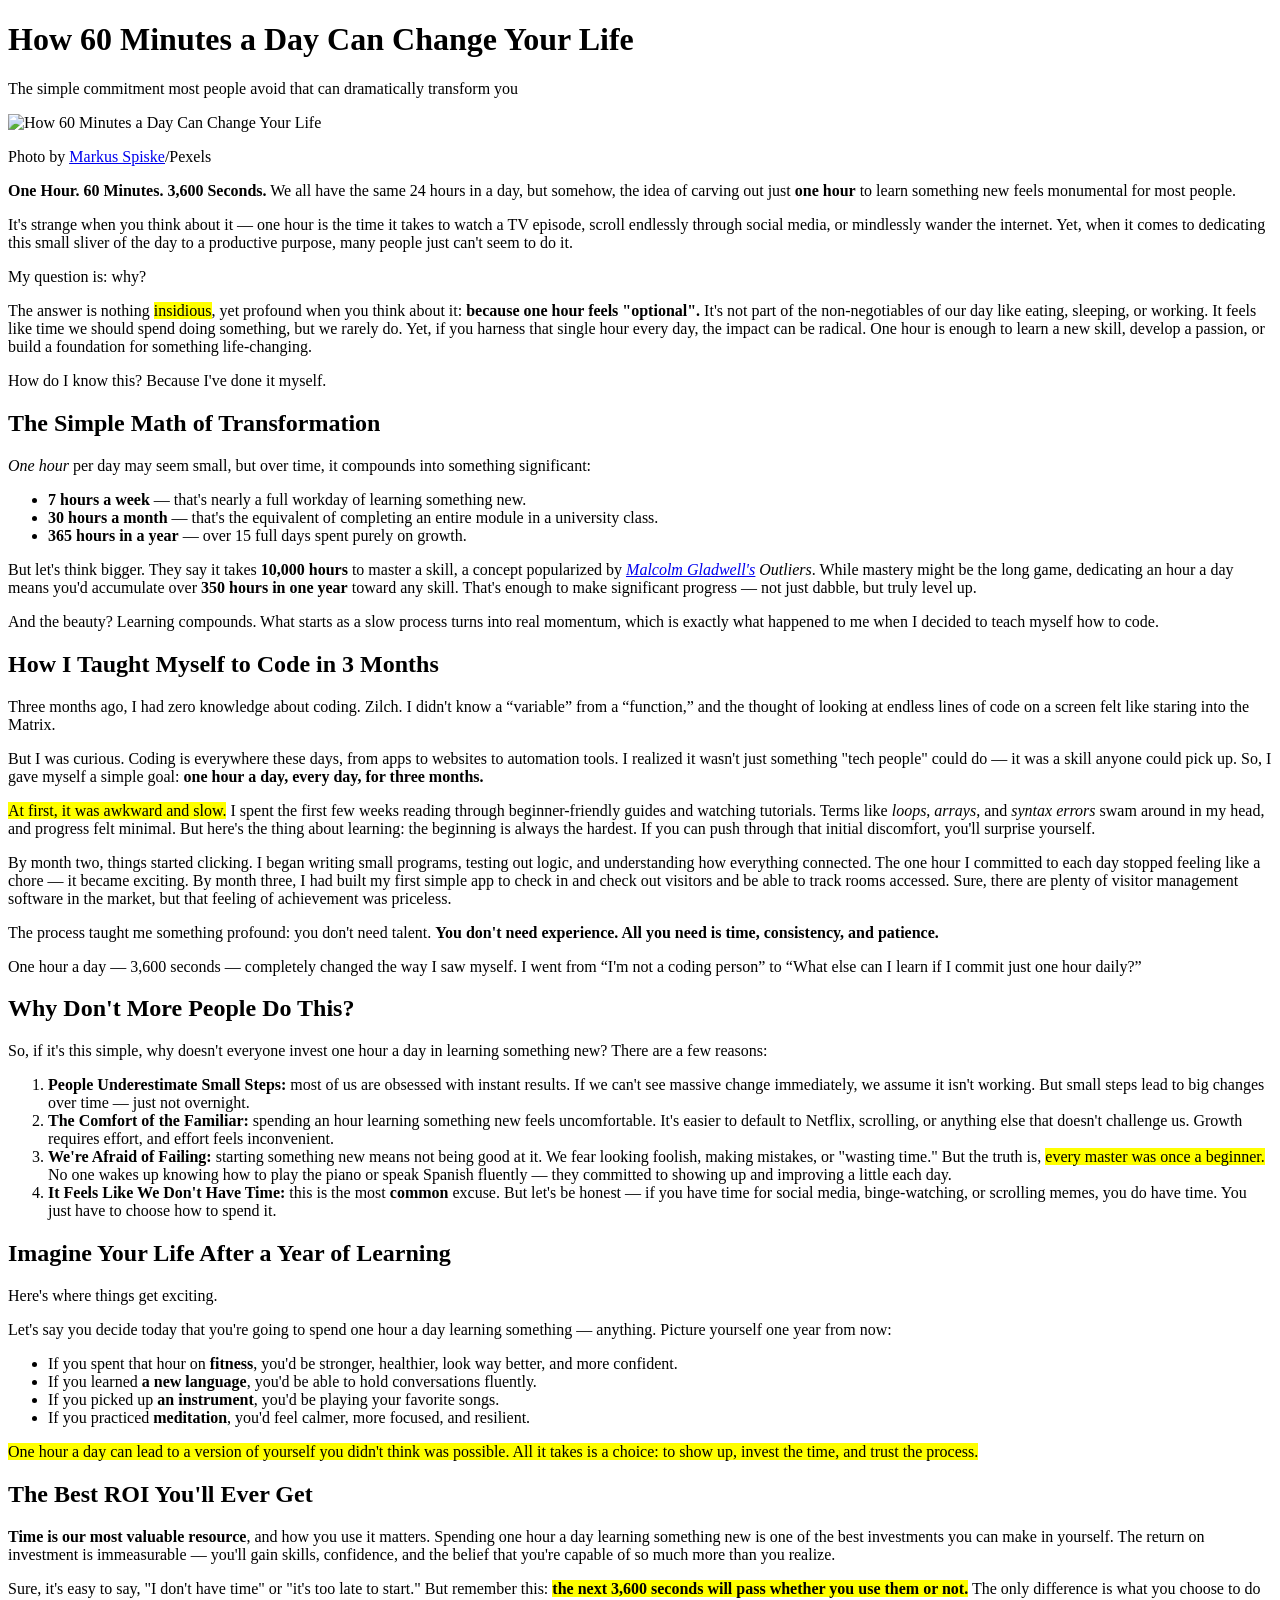
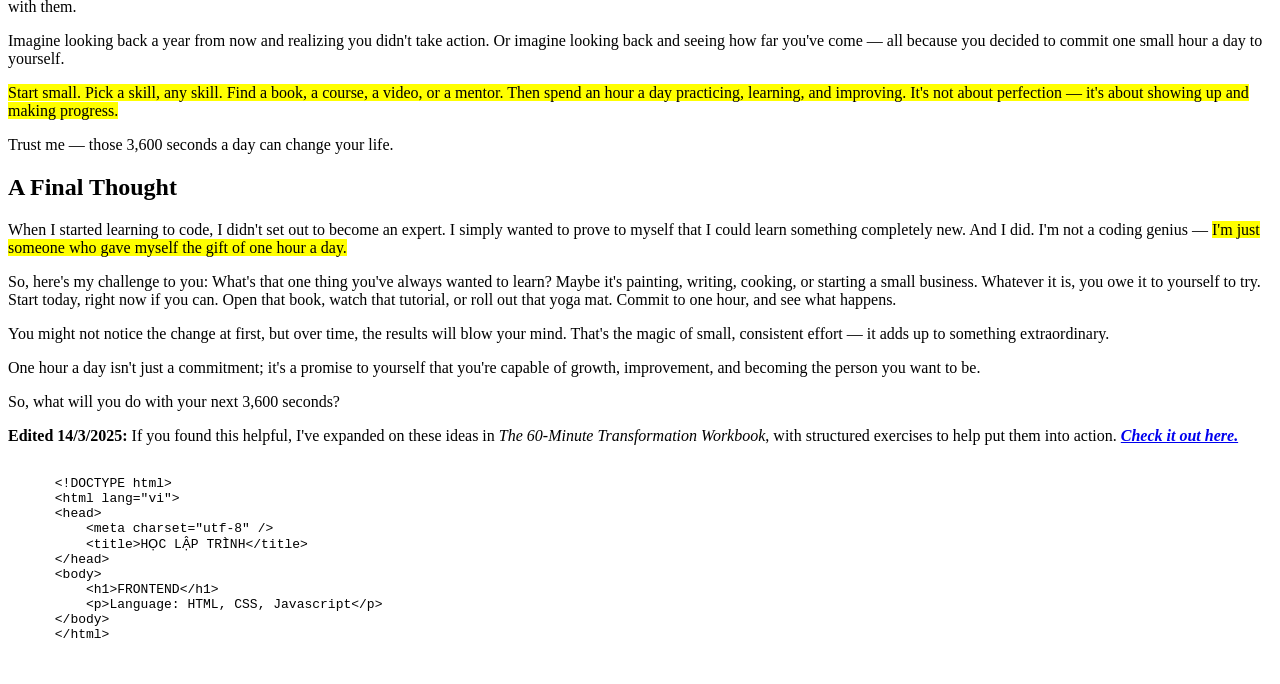
==== blog-post.html @ f9d19a65 "v3-v3" ====
<!DOCTYPE html>
<html lang="en">
<head>
    <meta charset="UTF-8">
    <meta name="viewport" content="width=device-width, initial-scale=1.0">
    <title>How 60 Minutes a Day Can Change Your Life</title>
    <link rel="stylesheet" href="./css/style.css">
</head>
<body>
    <!-- Max-With 800px -->
    <div class="content">
        <!-- HTML -->
          <h1>How 60 Minutes a Day Can Change Your Life</h1>
    <p>
      The simple commitment most people avoid that can dramatically transform
      you
    </p>
    <img
      class="img-logo"
      src="https://images.pexels.com/photos/3046629/pexels-photo-3046629.jpeg"
      alt="How 60 Minutes a Day Can Change Your Life"
    />
    <p>
      Photo by
      <u
        ><a
          href="https://www.pexels.com/photo/plants-macro-growth-soil-113335/"
          target="_blank"
          >Markus Spiske</a
        ></u
      >/Pexels
    </p>
    <p>
      <strong>One Hour. 60 Minutes. 3,600 Seconds.</strong> We all have the same
      24 hours in a day, but somehow, the idea of carving out just
      <b>one hour</b> to learn something new feels monumental for most people.
    </p>
    <p>
      It's strange when you think about it — one hour is the time it takes to
      watch a TV episode, scroll endlessly through social media, or mindlessly
      wander the internet. Yet, when it comes to dedicating this small sliver of
      the day to a productive purpose, many people just can't seem to do it.
    </p>
    <p>My question is: why?</p>
    <p>
      The answer is nothing <mark>insidious</mark>, yet profound when you think
      about it: <strong>because one hour feels "optional".</strong> It's not
      part of the non-negotiables of our day like eating, sleeping, or working.
      It feels like time we should spend doing something, but we rarely do. Yet,
      if you harness that single hour every day, the impact can be radical. One
      hour is enough to learn a new skill, develop a passion, or build a
      foundation for something life-changing.
    </p>
    <p>How do I know this? Because I've done it myself.</p>
    <h2>The Simple Math of Transformation</h2>
    <p>
      <i>One hour</i> per day may seem small, but over time, it compounds into
      something significant:
    </p>
    <ul>
      <li>
        <b>7 hours a week</b> — that's nearly a full workday of learning
        something new.
      </li>
      <li>
        <b>30 hours a month</b> — that's the equivalent of completing an entire
        module in a university class.
      </li>
      <li>
        <b>365 hours in a year</b> — over 15 full days spent purely on growth.
      </li>
    </ul>
    <p>
      But let's think bigger. They say it takes <strong>10,000 hours</strong> to
      master a skill, a concept popularized by
      <a href="https://www.gladwellbooks.com/"
      target="_blank"
        ><u><i>Malcolm Gladwell's</i></u></a
      >
      <i>Outliers</i>. While mastery might be the long game, dedicating an hour
      a day means you'd accumulate over <b>350 hours in one year</b> toward any
      skill. That's enough to make significant progress — not just dabble, but
      truly level up.
    </p>
    <p>
      And the beauty? Learning compounds. What starts as a slow process turns
      into real momentum, which is exactly what happened to me when I decided to
      teach myself how to code.
    </p>
    <h2>How I Taught Myself to Code in 3 Months</h2>
    <p>
      Three months ago, I had zero knowledge about coding. Zilch. I didn't know
      a “variable” from a “function,” and the thought of looking at endless
      lines of code on a screen felt like staring into the Matrix.
    </p>
    <p>
      But I was curious. Coding is everywhere these days, from apps to websites
      to automation tools. I realized it wasn't just something "tech people"
      could do — it was a skill anyone could pick up. So, I gave myself a simple
      goal: <b>one hour a day, every day, for three months.</b>
    </p>
    <p>
      <mark>At first, it was awkward and slow.</mark> I spent the first few
      weeks reading through beginner-friendly guides and watching tutorials.
      Terms like <i>loops</i>, <i>arrays</i>, and <i>syntax errors</i> swam
      around in my head, and progress felt minimal. But here's the thing about
      learning: the beginning is always the hardest. If you can push through
      that initial discomfort, you'll surprise yourself.
    </p>
    <p>
      By month two, things started clicking. I began writing small programs,
      testing out logic, and understanding how everything connected. The one
      hour I committed to each day stopped feeling like a chore — it became
      exciting. By month three, I had built my first simple app to check in and
      check out visitors and be able to track rooms accessed. Sure, there are
      plenty of visitor management software in the market, but that feeling of
      achievement was priceless.
    </p>
    <p>
      The process taught me something profound: you don't need talent.
      <b
        >You don't need experience. All you need is time, consistency, and
        patience.</b
      >
    </p>
    <p>
      One hour a day — 3,600 seconds — completely changed the way I saw myself.
      I went from “I'm not a coding person” to “What else can I learn if I
      commit just one hour daily?”
    </p>
    <h2>Why Don't More People Do This?</h2>
    <p>
      So, if it's this simple, why doesn't everyone invest one hour a day in
      learning something new? There are a few reasons:
    </p>
    <ol>
      <li>
        <b>People Underestimate Small Steps:</b> most of us are obsessed with
        instant results. If we can't see massive change immediately, we assume
        it isn't working. But small steps lead to big changes over time — just
        not overnight.
      </li>
      <li>
        <b>The Comfort of the Familiar:</b> spending an hour learning something
        new feels uncomfortable. It's easier to default to Netflix, scrolling,
        or anything else that doesn't challenge us. Growth requires effort, and
        effort feels inconvenient.
      </li>
      <li>
        <b>We're Afraid of Failing:</b> starting something new means not being
        good at it. We fear looking foolish, making mistakes, or "wasting time."
        But the truth is, <mark>every master was once a beginner.</mark> No one
        wakes up knowing how to play the piano or speak Spanish fluently — they
        committed to showing up and improving a little each day.
      </li>
      <li>
        <b>It Feels Like We Don't Have Time:</b> this is the most
        <b>common</b> excuse. But let's be honest — if you have time for social
        media, binge-watching, or scrolling memes, you do have time. You just
        have to choose how to spend it.
      </li>
    </ol>
    <h2>Imagine Your Life After a Year of Learning</h2>
    <p>Here's where things get exciting.</p>
    <p>
      Let's say you decide today that you're going to spend one hour a day
      learning something — anything. Picture yourself one year from now:
    </p>
    <ul>
      <li>
        If you spent that hour on <b>fitness</b>, you'd be stronger, healthier,
        look way better, and more confident.
      </li>
      <li>
        If you learned <b>a new language</b>, you'd be able to hold
        conversations fluently.
      </li>
      <li>
        If you picked up <b>an instrument</b>, you'd be playing your favorite
        songs.
      </li>
      <li>
        If you practiced <b>meditation</b>, you'd feel calmer, more focused, and
        resilient.
      </li>
    </ul>
    <p>
      <mark
        >One hour a day can lead to a version of yourself you didn't think was
        possible. All it takes is a choice: to show up, invest the time, and
        trust the process.</mark
      >
    </p>
    <h2>The Best ROI You'll Ever Get</h2>
    <p>
      <b>Time is our most valuable resource</b>, and how you use it matters.
      Spending one hour a day learning something new is one of the best
      investments you can make in yourself. The return on investment is
      immeasurable — you'll gain skills, confidence, and the belief that you're
      capable of so much more than you realize.
    </p>
    <p>
      Sure, it's easy to say, "I don't have time" or "it's too late to start."
      But remember this:
      <strong
        ><mark
          >the next 3,600 seconds will pass whether you use them or not.</mark
        ></strong
      >
      The only difference is what you choose to do with them.
    </p>
    <p>
      Imagine looking back a year from now and realizing you didn't take action.
      Or imagine looking back and seeing how far you've come — all because you
      decided to commit one small hour a day to yourself.
    </p>
    <p>
      <mark
        >Start small. Pick a skill, any skill. Find a book, a course, a video,
        or a mentor. Then spend an hour a day practicing, learning, and
        improving. It's not about perfection — it's about showing up and making
        progress.</mark
      >
    </p>
    <p>Trust me — those 3,600 seconds a day can change your life.</p>
    <h2>A Final Thought</h2>
    <p>
      When I started learning to code, I didn't set out to become an expert. I
      simply wanted to prove to myself that I could learn something completely
      new. And I did. I'm not a coding genius —
      <mark>I'm just someone who gave myself the gift of one hour a day.</mark>
    </p>
    <p>
      So, here's my challenge to you: What's that one thing you've always wanted
      to learn? Maybe it's painting, writing, cooking, or starting a small
      business. Whatever it is, you owe it to yourself to try. Start today,
      right now if you can. Open that book, watch that tutorial, or roll out
      that yoga mat. Commit to one hour, and see what happens.
    </p>
    <p>
      You might not notice the change at first, but over time, the results will
      blow your mind. That's the magic of small, consistent effort — it adds up
      to something extraordinary.
    </p>
    <p>
      One hour a day isn't just a commitment; it's a promise to yourself that
      you're capable of growth, improvement, and becoming the person you want to
      be.
    </p>
    <p>So, what will you do with your next 3,600 seconds?</p>
    <p>
      <b>Edited 14/3/2025:</b> If you found this helpful, I've expanded on these
      ideas in <i>The 60-Minute Transformation Workbook</i>, with structured
      exercises to help put them into action.
      <a href="https://www.amazon.com/dp/B0F1DC76YK" target="_blank"
        ><b><i>Check it out here.</i></b></a
      >
    </p>
    <pre>
      <code>
      &lt;!DOCTYPE html&gt;
      &lt;html lang="vi"&gt;
      &lt;head&gt;
          &lt;meta charset="utf-8" /&gt;
          &lt;title&gt;HỌC LẬP TRÌNH&lt;/title&gt;
      &lt;/head&gt;
      &lt;body&gt;
          &lt;h1&gt;FRONTEND&lt;/h1&gt;
          &lt;p&gt;Language: HTML, CSS, Javascript&lt;/p&gt;
      &lt;/body&gt;
      &lt;/html&gt;
      </code>
      </pre>
    </div>
</body>
</html>
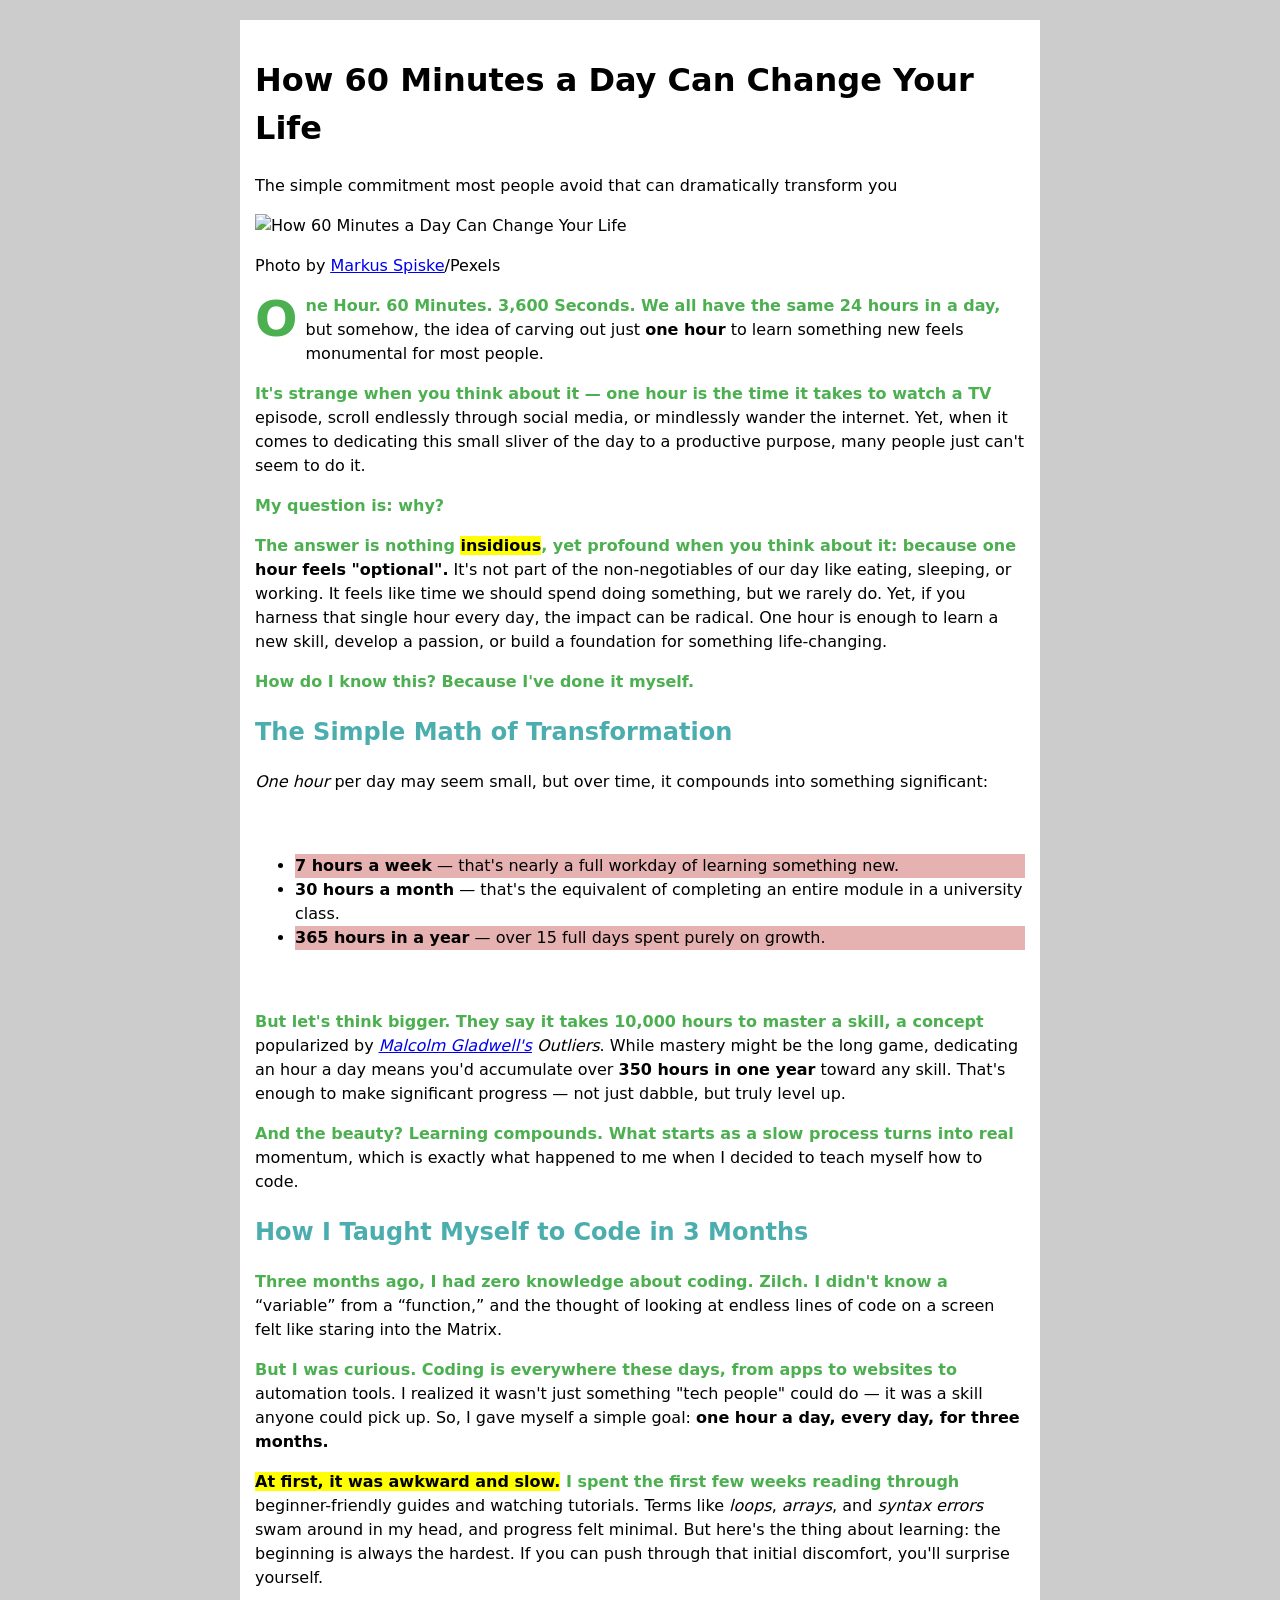
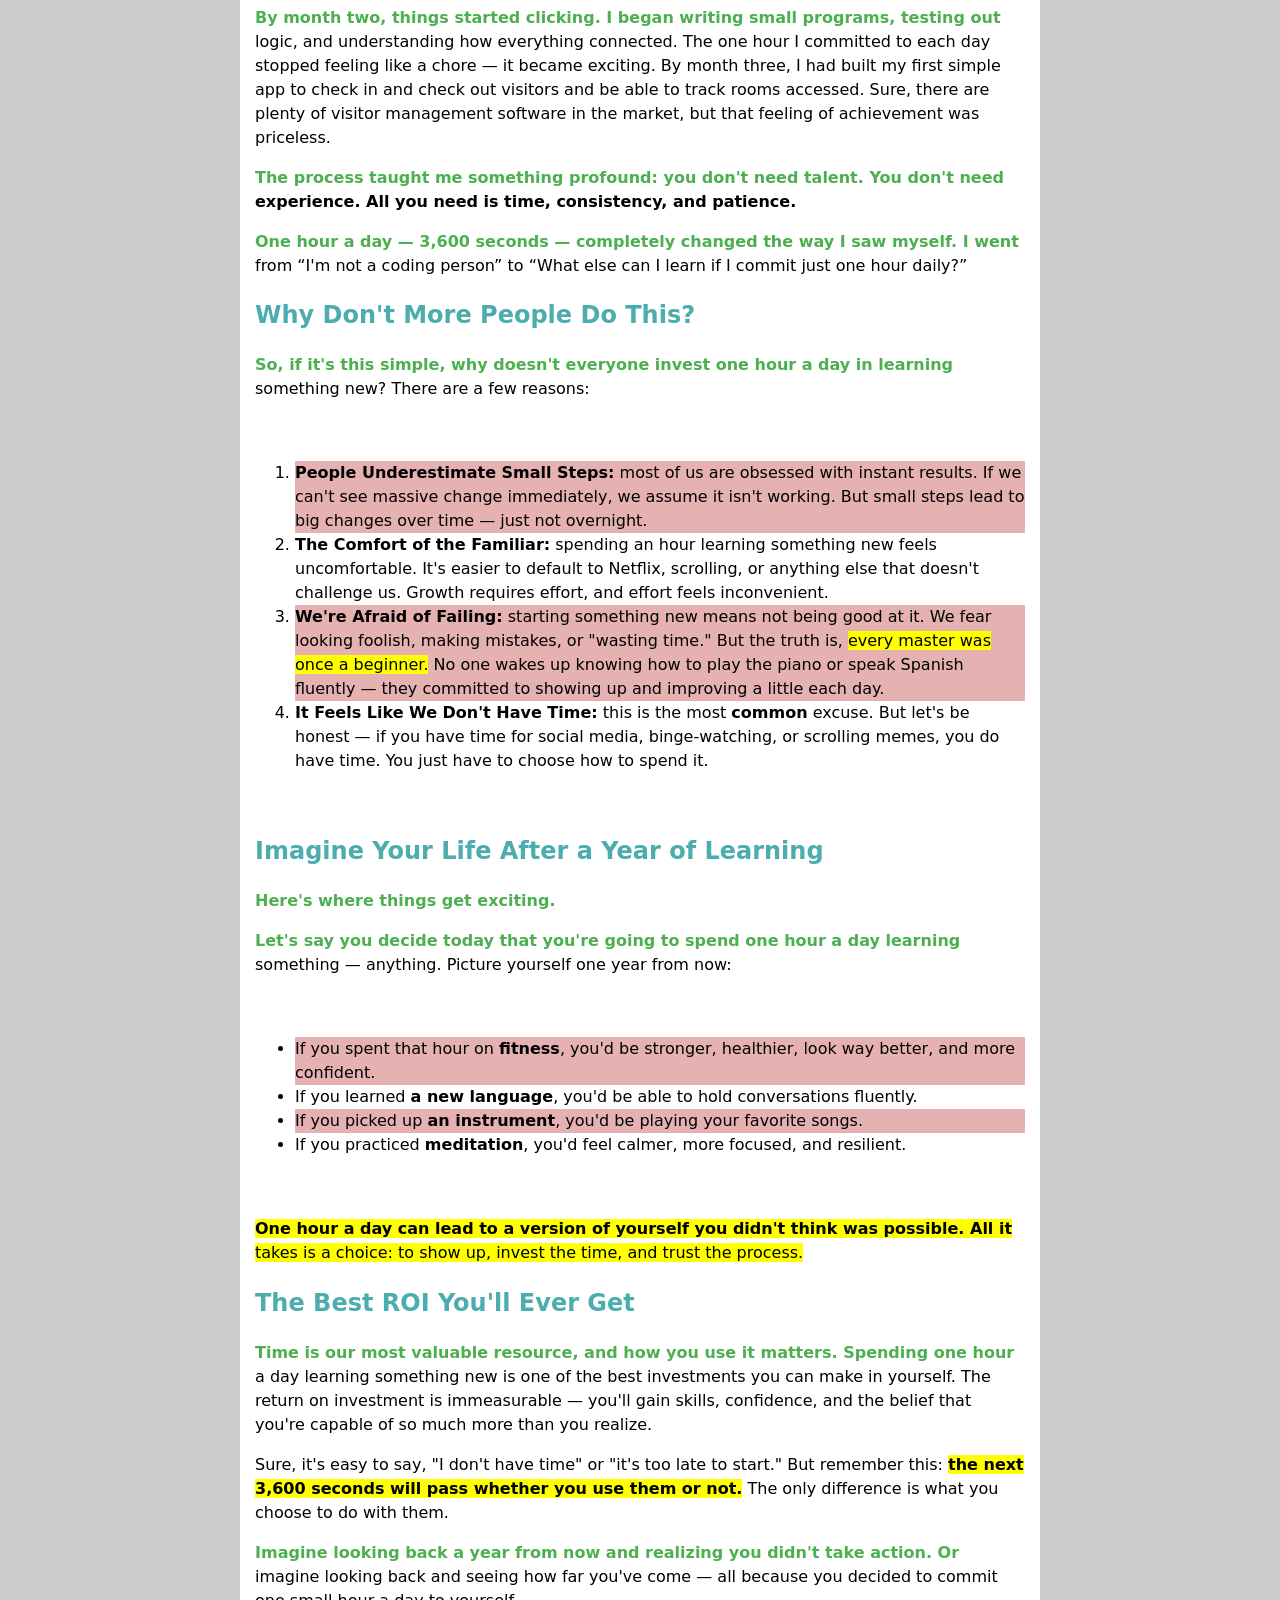
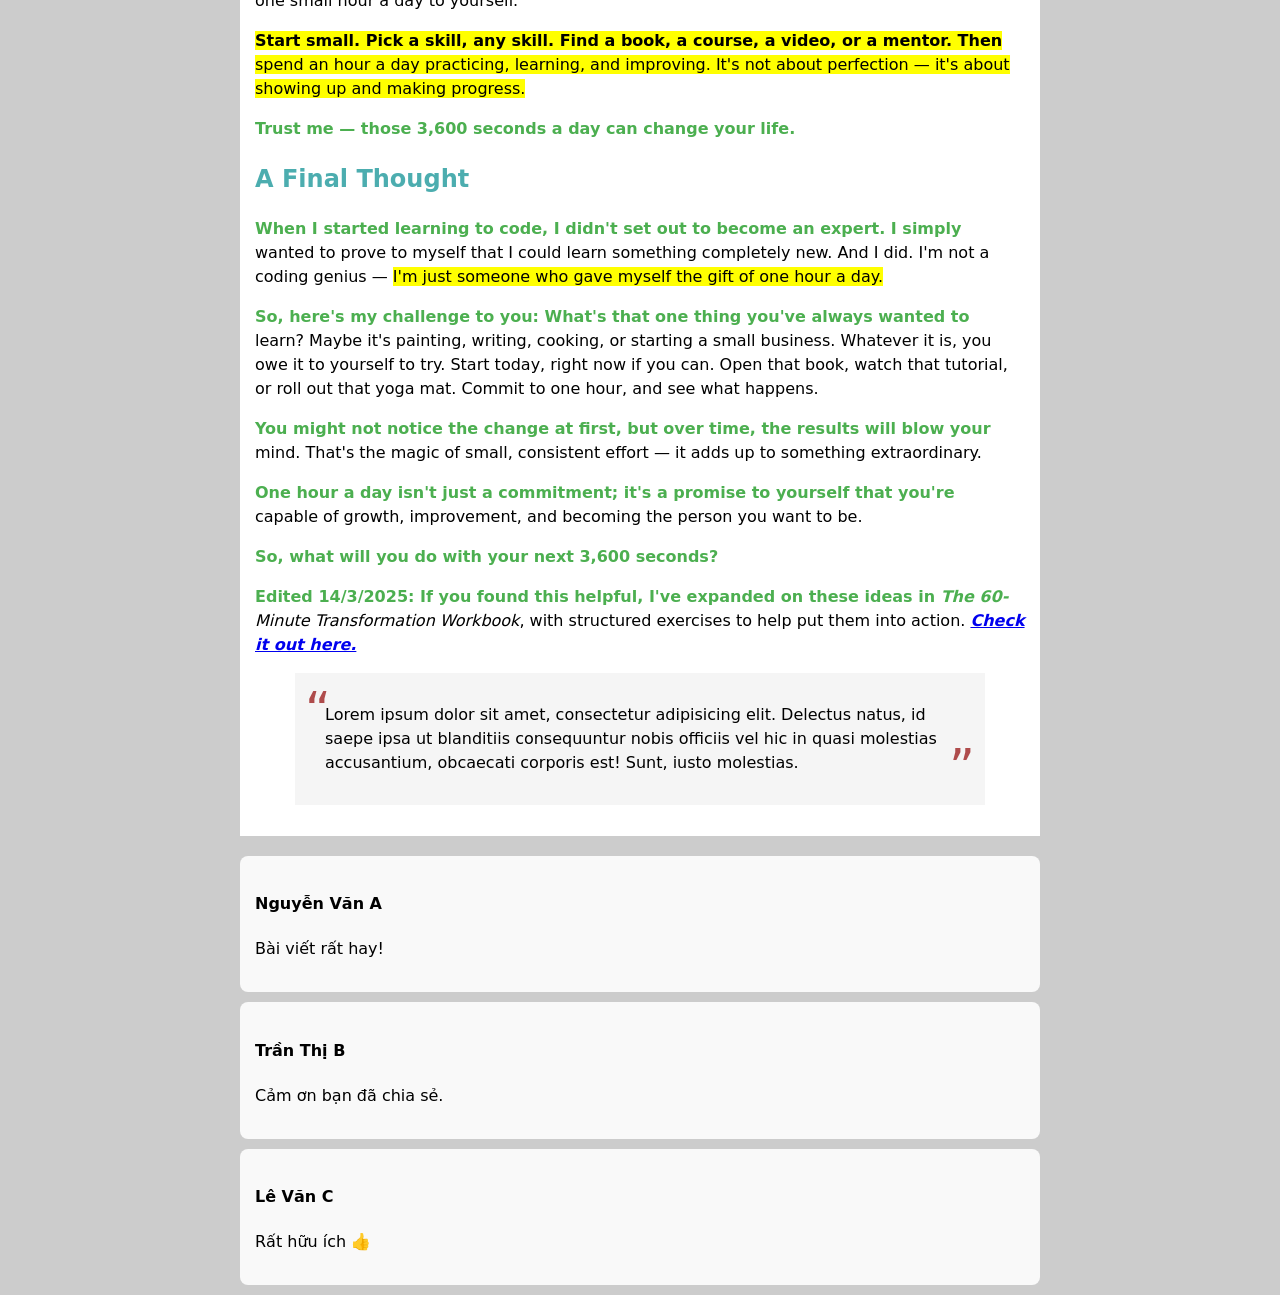
==== commit 690a1ad2: "commit final" ====
--- a/blog-post.html
+++ b/blog-post.html
@@ -4,14 +4,14 @@
     <meta charset="UTF-8">
     <meta name="viewport" content="width=device-width, initial-scale=1.0">
     <title>How 60 Minutes a Day Can Change Your Life</title>
-    <link rel="stylesheet" href="./css/style.css">
+    <link rel="stylesheet" href="./css/styles.css">
 </head>
-<body>
+<body class="blog-post">
     <!-- Max-With 800px -->
-    <div class="content">
+    <div class="blog-content">
         <!-- HTML -->
           <h1>How 60 Minutes a Day Can Change Your Life</h1>
-    <p>
+    <p >
       The simple commitment most people avoid that can dramatically transform
       you
     </p>
@@ -30,19 +30,19 @@
         ></u
       >/Pexels
     </p>
-    <p>
-      <strong>One Hour. 60 Minutes. 3,600 Seconds.</strong> We all have the same
+    <p class="pragraph">
+      <strong >One Hour. 60 Minutes. 3,600 Seconds.</strong> We all have the same
       24 hours in a day, but somehow, the idea of carving out just
       <b>one hour</b> to learn something new feels monumental for most people.
     </p>
-    <p>
+    <p class="pragraph">
       It's strange when you think about it — one hour is the time it takes to
       watch a TV episode, scroll endlessly through social media, or mindlessly
       wander the internet. Yet, when it comes to dedicating this small sliver of
       the day to a productive purpose, many people just can't seem to do it.
     </p>
-    <p>My question is: why?</p>
-    <p>
+    <p class="pragraph">My question is: why?</p>
+    <p class="pragraph">
       The answer is nothing <mark>insidious</mark>, yet profound when you think
       about it: <strong>because one hour feels "optional".</strong> It's not
       part of the non-negotiables of our day like eating, sleeping, or working.
@@ -51,7 +51,7 @@
       hour is enough to learn a new skill, develop a passion, or build a
       foundation for something life-changing.
     </p>
-    <p>How do I know this? Because I've done it myself.</p>
+    <p class="pragraph">How do I know this? Because I've done it myself.</p>
     <h2>The Simple Math of Transformation</h2>
     <p>
       <i>One hour</i> per day may seem small, but over time, it compounds into
@@ -70,7 +70,7 @@
         <b>365 hours in a year</b> — over 15 full days spent purely on growth.
       </li>
     </ul>
-    <p>
+    <p class="pragraph">
       But let's think bigger. They say it takes <strong>10,000 hours</strong> to
       master a skill, a concept popularized by
       <a href="https://www.gladwellbooks.com/"
@@ -82,24 +82,24 @@
       skill. That's enough to make significant progress — not just dabble, but
       truly level up.
     </p>
-    <p>
+    <p class="pragraph">
       And the beauty? Learning compounds. What starts as a slow process turns
       into real momentum, which is exactly what happened to me when I decided to
       teach myself how to code.
     </p>
     <h2>How I Taught Myself to Code in 3 Months</h2>
-    <p>
+    <p class="pragraph">
       Three months ago, I had zero knowledge about coding. Zilch. I didn't know
       a “variable” from a “function,” and the thought of looking at endless
       lines of code on a screen felt like staring into the Matrix.
     </p>
-    <p>
+    <p class="pragraph">
       But I was curious. Coding is everywhere these days, from apps to websites
       to automation tools. I realized it wasn't just something "tech people"
       could do — it was a skill anyone could pick up. So, I gave myself a simple
       goal: <b>one hour a day, every day, for three months.</b>
     </p>
-    <p>
+    <p class="pragraph">
       <mark>At first, it was awkward and slow.</mark> I spent the first few
       weeks reading through beginner-friendly guides and watching tutorials.
       Terms like <i>loops</i>, <i>arrays</i>, and <i>syntax errors</i> swam
@@ -107,7 +107,7 @@
       learning: the beginning is always the hardest. If you can push through
       that initial discomfort, you'll surprise yourself.
     </p>
-    <p>
+    <p class="pragraph">
       By month two, things started clicking. I began writing small programs,
       testing out logic, and understanding how everything connected. The one
       hour I committed to each day stopped feeling like a chore — it became
@@ -116,20 +116,20 @@
       plenty of visitor management software in the market, but that feeling of
       achievement was priceless.
     </p>
-    <p>
+    <p class="pragraph">
       The process taught me something profound: you don't need talent.
       <b
         >You don't need experience. All you need is time, consistency, and
         patience.</b
       >
     </p>
-    <p>
+    <p class="pragraph">
       One hour a day — 3,600 seconds — completely changed the way I saw myself.
       I went from “I'm not a coding person” to “What else can I learn if I
       commit just one hour daily?”
     </p>
     <h2>Why Don't More People Do This?</h2>
-    <p>
+    <p class="pragraph">
       So, if it's this simple, why doesn't everyone invest one hour a day in
       learning something new? There are a few reasons:
     </p>
@@ -161,8 +161,8 @@
       </li>
     </ol>
     <h2>Imagine Your Life After a Year of Learning</h2>
-    <p>Here's where things get exciting.</p>
-    <p>
+    <p class="pragraph">Here's where things get exciting.</p>
+    <p class="pragraph">
       Let's say you decide today that you're going to spend one hour a day
       learning something — anything. Picture yourself one year from now:
     </p>
@@ -184,7 +184,7 @@
         resilient.
       </li>
     </ul>
-    <p>
+    <p class="pragraph">
       <mark
         >One hour a day can lead to a version of yourself you didn't think was
         possible. All it takes is a choice: to show up, invest the time, and
@@ -192,7 +192,7 @@
       >
     </p>
     <h2>The Best ROI You'll Ever Get</h2>
-    <p>
+    <p class="pragraph">
       <b>Time is our most valuable resource</b>, and how you use it matters.
       Spending one hour a day learning something new is one of the best
       investments you can make in yourself. The return on investment is
@@ -209,12 +209,12 @@
       >
       The only difference is what you choose to do with them.
     </p>
-    <p>
+    <p class="pragraph">
       Imagine looking back a year from now and realizing you didn't take action.
       Or imagine looking back and seeing how far you've come — all because you
       decided to commit one small hour a day to yourself.
     </p>
-    <p>
+    <p class="pragraph">
       <mark
         >Start small. Pick a skill, any skill. Find a book, a course, a video,
         or a mentor. Then spend an hour a day practicing, learning, and
@@ -222,33 +222,37 @@
         progress.</mark
       >
     </p>
-    <p>Trust me — those 3,600 seconds a day can change your life.</p>
+    <p class="pragraph">
+      Trust me — those 3,600 seconds a day can change your life.
+    </p>
     <h2>A Final Thought</h2>
-    <p>
+    <p class="pragraph">
       When I started learning to code, I didn't set out to become an expert. I
       simply wanted to prove to myself that I could learn something completely
       new. And I did. I'm not a coding genius —
       <mark>I'm just someone who gave myself the gift of one hour a day.</mark>
     </p>
-    <p>
+    <p class="pragraph">
       So, here's my challenge to you: What's that one thing you've always wanted
       to learn? Maybe it's painting, writing, cooking, or starting a small
       business. Whatever it is, you owe it to yourself to try. Start today,
       right now if you can. Open that book, watch that tutorial, or roll out
       that yoga mat. Commit to one hour, and see what happens.
     </p>
-    <p>
+    <p class="pragraph">
       You might not notice the change at first, but over time, the results will
       blow your mind. That's the magic of small, consistent effort — it adds up
       to something extraordinary.
     </p>
-    <p>
+    <p class="pragraph">
       One hour a day isn't just a commitment; it's a promise to yourself that
       you're capable of growth, improvement, and becoming the person you want to
       be.
     </p>
-    <p>So, what will you do with your next 3,600 seconds?</p>
-    <p>
+    <p class="pragraph">
+      So, what will you do with your next 3,600 seconds?
+    </p>
+    <p class="pragraph">
       <b>Edited 14/3/2025:</b> If you found this helpful, I've expanded on these
       ideas in <i>The 60-Minute Transformation Workbook</i>, with structured
       exercises to help put them into action.
@@ -256,21 +260,26 @@
         ><b><i>Check it out here.</i></b></a
       >
     </p>
-    <pre>
-      <code>
-      &lt;!DOCTYPE html&gt;
-      &lt;html lang="vi"&gt;
-      &lt;head&gt;
-          &lt;meta charset="utf-8" /&gt;
-          &lt;title&gt;HỌC LẬP TRÌNH&lt;/title&gt;
-      &lt;/head&gt;
-      &lt;body&gt;
-          &lt;h1&gt;FRONTEND&lt;/h1&gt;
-          &lt;p&gt;Language: HTML, CSS, Javascript&lt;/p&gt;
-      &lt;/body&gt;
-      &lt;/html&gt;
-      </code>
-      </pre>
-    </div>
+      <blockquote>Lorem ipsum dolor sit amet, consectetur adipisicing elit. Delectus natus, id saepe ipsa ut blanditiis consequuntur nobis officiis vel hic in quasi molestias accusantium, obcaecati corporis est! Sunt, iusto molestias.</blockquote>
+    </div>
+
+  <div class="comments">
+    <div class="comment">
+        <h4>Nguyễn Văn A</h4>
+        <p>Bài viết rất hay!</p>
+    </div>
+
+    <div class="comment">
+        <h4>Trần Thị B</h4>
+        <p>Cảm ơn bạn đã chia sẻ.</p>
+    </div>
+
+    <div class="comment">
+        <h4>Lê Văn C</h4>
+        <p>Rất hữu ích 👍</p>
+    </div>
+  </div>
+
+
 </body>
 </html>
--- a/css/styles.css
+++ b/css/styles.css
@@ -0,0 +1,330 @@
+* {
+    box-sizing: border-box;
+}
+
+body {
+    font-family: system-ui, -apple-system, BlinkMacSystemFont, 'Segoe UI', Roboto, Oxygen, Ubuntu, Cantarell, 'Open Sans', 'Helvetica Neue', sans-serif;
+    line-height: 1.5;
+    background-color: #ccc;
+}
+
+/* Menu */
+.menu {
+    padding: 0 40px;
+    background-color: rgb(70, 70, 231);
+    font-size: 0px;
+    font-weight: 600;
+}
+
+.menu li {
+    display: inline-block;
+}
+
+.menu li a {
+    display: inline-block;
+    text-decoration: none;
+    padding: 15px 25px;
+    color: white;
+    font-size: 14px;
+}
+
+.menu li a:hover {
+    background-color: white;
+    color: black;
+    transition: all 0.5s ease;
+}
+
+.menu li a:active {
+    background-color: orange;
+    color: black;
+}
+
+.menu .submenu{
+    display: inline-block;
+}
+
+.menu li {
+    border-left: #ccc 2px solid;
+}
+
+.menu li:last-child {
+    border-right: #ccc 2px solid;
+}
+
+.menu li a::before {
+    content: "\25B6"; /* dấu chấm • */
+    margin-right: 8px;
+    color: red;
+}
+
+
+
+/* form */
+.form h1{
+    text-align: center;
+    font-size: 30px;
+    font-weight: 600;
+}
+.form{
+    max-width: 300px;
+    margin: 20px auto;
+    background-color: white;
+    padding: 15px;
+    border-radius: 20px;
+}
+.form-group{
+    margin-bottom: 10px;
+}
+.form-label{
+    display: block;
+}
+
+.form-var{
+    margin: 5px 0px;
+    padding: 3px;
+    border-radius:8px;
+    border: 2px solid #ccc;
+    width: 100%;
+}
+
+.colum label{
+    display: block;
+}
+
+.avatar-img{
+    width: 50px;
+    height: 50px;
+    border-radius: 50%;
+    object-fit: cover;
+}
+
+.btn{
+    display: inline-block;
+    padding: 10px 15px;
+    background-color: rgb(70, 70, 231);
+    color: white;
+    border: none;
+    border-radius: 8px;
+    cursor: pointer;
+    width: 100%;
+}
+
+.form input:focus {
+    border: 2px solid blue;
+    outline: none; /* bỏ viền mặc định của trình duyệt */
+}
+
+.form input:invalid {
+    border: 2px solid red;
+    outline: none;
+}
+
+.form-group:nth-of-type(-n+5) label::after {
+    content: "*";
+    color: red;
+    margin-left: 5px;
+}
+
+.btn:hover {
+    background-color: orange;
+    color: black;
+    transition: all 0.5s ease;
+}
+
+.btn:active {
+    background-color: red;
+    color: black;
+}
+
+.form:focus-within {
+    box-shadow: 0 0 50px rgba(202, 220, 40, 0.5);
+}
+
+/* pricing-tabble */
+
+ .sub_container{
+    margin: auto;
+    width: 1090px;
+    height: 100vh;
+    padding: 0 10px;
+    padding-top: 150px;
+    font-size: 0px;
+    color: #545454
+}
+
+.sub_plan{
+    display: inline-block;
+    width: 350px;
+    height: 600px;
+    background-color: #f7f7f7;
+    margin-right: 10px;
+    border-radius: 5px;
+    vertical-align: top;
+    padding: 20px;
+    font-size: 16px;
+}
+
+.sub_plan:hover{
+    transform: translateY(-10px);
+    box-shadow: 0 10px 30px rgba(0,0,0,0.2);
+    transition: all 0.3s ease;
+}
+
+.sub_plan:nth-child(2){
+    box-shadow: 0 0 20px rgba(197, 217, 18, 0.901);
+}
+
+
+.plan_type{
+    text-align: left;
+    font-size: 24px;
+    font-weight: 600;
+    padding: 10px 10px;
+}
+
+.plan_description{
+    padding: 0px 10px;
+    font-size: 14px;
+    color: #555;
+}
+
+.plan_price{
+    font-size: 30px;
+    font-weight: 600;
+    color: black;
+    padding: 10px 10px;
+}
+
+.price_description{
+    font-size: 14px;
+    color: #555;
+    padding: 0px 10px;
+}
+
+.plan_btn{
+    display: block;
+    margin: 0 auto;
+    margin-top: 20px;
+    width: 100%;
+    height: 35px;
+    border-radius: 6px;
+    cursor: pointer;
+    background-color: #2ba24d;
+    border: 1px solid #367348;
+    color: white;
+}
+
+.sub_plan:last-child{
+    margin-right: 0px;
+}
+
+.sub_plan:first-child .plan_btn{
+    background-color: #ccc;
+    border: 1px solid #999;
+    color: #555;
+    cursor: not-allowed;
+}
+
+.plan_benefit{
+    padding: 15px 10px;
+    font-size: 14px;
+    color: #555;
+}
+
+.plan_benefit li::before{
+    content: "\2713";
+    color: green;
+    margin-right: 10px;
+}
+
+/* Blog */
+.blog-post {
+    box-sizing: border-box;
+}
+
+.blog-content{
+    max-width: 800px;
+    margin: 20px auto;
+    background-color: white;
+    padding: 15px;
+}
+
+.img-logo{
+    max-width: 100%;
+}
+
+.content p, ul, ol{
+    margin: 60px 0;
+}
+
+
+.blog-content p:nth-child(5)::first-letter {
+    font-size: 50px;
+    font-weight: bold;
+    float: left;
+    line-height: 1;
+    margin-right: 8px;
+}
+
+.blog-post .pragraph::first-line {
+    font-weight: bold;
+    color: #4CAF50;
+}
+
+.blog-post::selection {
+    background: #a948dd;
+    color: white;
+}
+
+blockquote {
+    position: relative;
+    padding: 30px;
+    background: #f5f5f5;
+}
+
+blockquote::before {
+    content: "“";
+    font-size: 50px;
+    color: rgba(175, 76, 76);
+    position: absolute;
+    top: 0;
+    left: 10px;
+}
+
+blockquote::after {
+    content: "”";
+    font-size: 50px;
+    color:  rgba(175, 76, 76);
+    position: absolute;
+    bottom: 0;
+    right: 10px;
+}
+
+h2:not(h1){
+    color: #4cadaf;
+}
+
+.comments {
+    max-width: 800px;
+    margin: auto;
+}
+
+
+.comment {
+    background: #f9f9f9;
+    padding: 15px;
+    margin-bottom: 10px;
+    border-radius: 8px;
+    transition: 0.3s;
+}
+
+.comment:hover {
+    transform: translateY(-5px);
+    box-shadow: 0 5px 15px rgba(232, 30, 30, 0.833);
+    background: #fff;
+}
+
+li:nth-of-type(odd) {
+    background: #da8989a8;
+}
+
